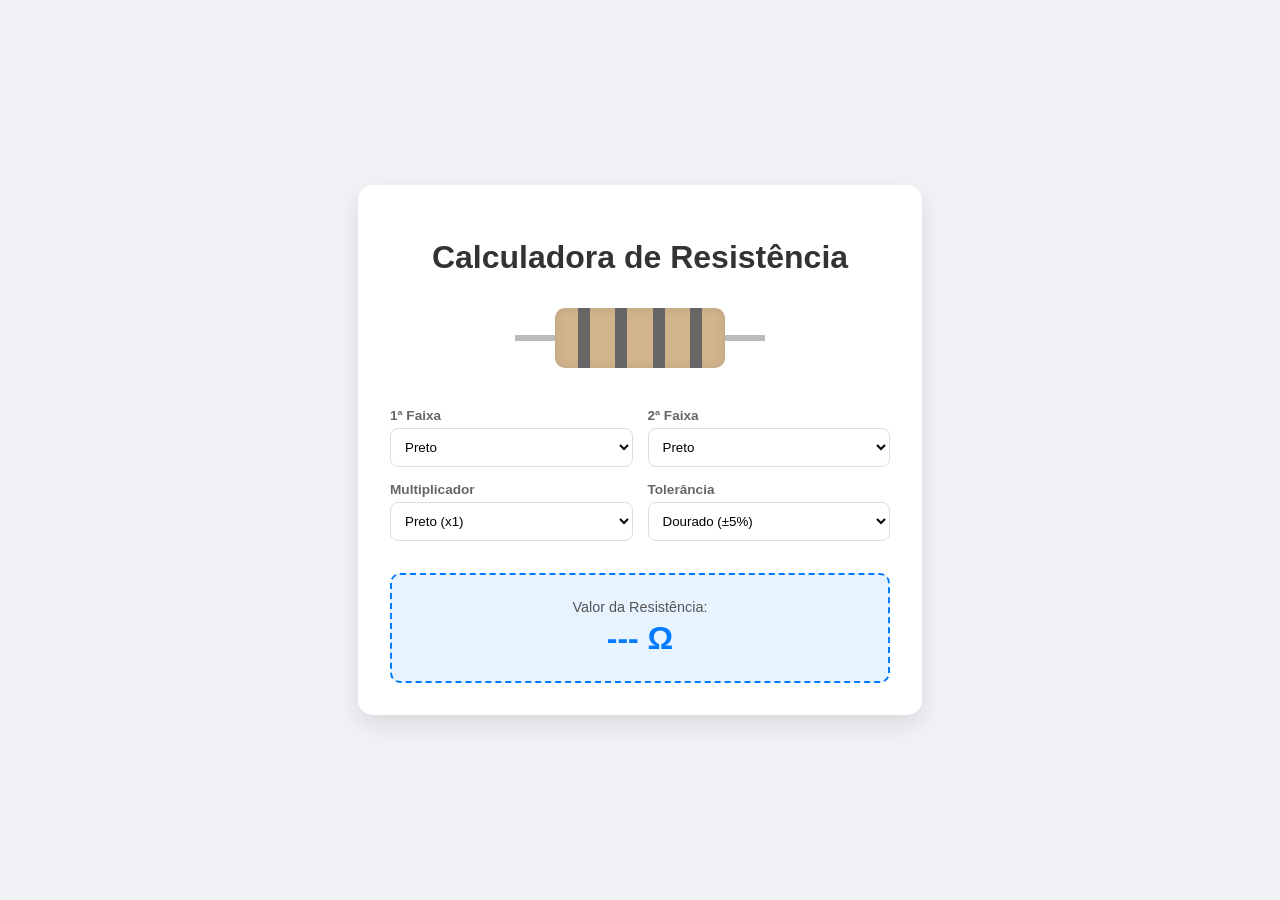
==== CALCULADORA_RESISTORES/index.html @ a849ce99 "Comit 5" ====
<!DOCTYPE html>
<html lang="pt-br">
<head>
    <meta charset="UTF-8">
    <meta name="viewport" content="width=device-width, initial-scale=1.0">
    <title>Calculadora de Resistor</title>
    <link rel="stylesheet" href="style.css">
</head>
<body>

    <div class="container">
        <h1>Calculadora de Resistência</h1>
        
        <div class="resistor-preview">
            <div class="fio"></div>
            <div class="corpo-resistor">
                <div id="faixa1" class="faixa"></div>
                <div id="faixa2" class="faixa"></div>
                <div id="faixa3" class="faixa"></div>
                <div id="faixa4" class="faixa"></div>
            </div>
            <div class="fio"></div>
        </div>

        <div class="controles">
            <div class="campo">
                <label>1ª Faixa</label>
                <select id="select-faixa1">
                    <option value="0">Preto</option>
                    <option value="1">Marrom</option>
                    <option value="2">Vermelho</option>
                    </select>
            </div>

            <div class="campo">
                <label>2ª Faixa</label>
                <select id="select-faixa2">
                    <option value="0">Preto</option>
                    <option value="1">Marrom</option>
                    <option value="2">Vermelho</option>
                    </select>
            </div>

            <div class="campo">
                <label>Multiplicador</label>
                <select id="select-multiplicador">
                    <option value="1">Preto (x1)</option>
                    <option value="10">Marrom (x10)</option>
                    <option value="100">Vermelho (x100)</option>
                    </select>
            </div>

            <div class="campo">
                <label>Tolerância</label>
                <select id="select-tolerancia">
                    <option value="5">Dourado (±5%)</option>
                    <option value="10">Prata (±10%)</option>
                </select>
            </div>
        </div>

        <div id="resultado-container">
            <span class="label-resultado">Valor da Resistência:</span>
            <div id="resultado">--- Ω</div>
        </div>
    </div>

</body>
</html>
---- CALCULADORA_RESISTORES/style.css ----
/* Configurações Gerais */
body {
    font-family: 'Segoe UI', Tahoma, Geneva, Verdana, sans-serif;
    background-color: #f0f2f5;
    display: flex;
    justify-content: center;
    align-items: center;
    height: 100vh;
    margin: 0;
}

.container {
    background: white;
    padding: 2rem;
    border-radius: 15px;
    box-shadow: 0 10px 25px rgba(0,0,0,0.1);
    width: 100%;
    max-width: 500px;
    text-align: center;
}

h1 { color: #333; margin-bottom: 2rem; }

/* Visualização do Resistor */
.resistor-preview {
    display: flex;
    align-items: center;
    justify-content: center;
    margin-bottom: 2.5rem;
}

.fio {
    width: 40px;
    height: 6px;
    background: #bbb;
}

.corpo-resistor {
    width: 150px;
    height: 60px;
    background: #d1b48c; /* Cor bege clássica */
    border-radius: 10px;
    display: flex;
    justify-content: space-around;
    padding: 0 10px;
    position: relative;
    box-shadow: inset 0 0 10px rgba(0,0,0,0.1);
}

.faixa {
    width: 12px;
    height: 100%;
    background: #666; /* Cor padrão inicial */
}

/* Formulário e Selects */
.controles {
    display: grid;
    grid-template-columns: 1fr 1fr;
    gap: 15px;
    margin-bottom: 2rem;
}

.campo {
    display: flex;
    flex-direction: column;
    text-align: left;
}

label {
    font-size: 0.85rem;
    font-weight: bold;
    color: #666;
    margin-bottom: 5px;
}

select {
    padding: 10px;
    border: 1px solid #ddd;
    border-radius: 8px;
    background: #fff;
    cursor: pointer;
}

/* Div de Resultado */
#resultado-container {
    background: #e7f3ff;
    padding: 1.5rem;
    border-radius: 10px;
    border: 2px dashed #007bff;
}

.label-resultado {
    display: block;
    font-size: 0.9rem;
    color: #555;
    margin-bottom: 5px;
}

#resultado {
    font-size: 2rem;
    font-weight: bold;
    color: #007bff;
}
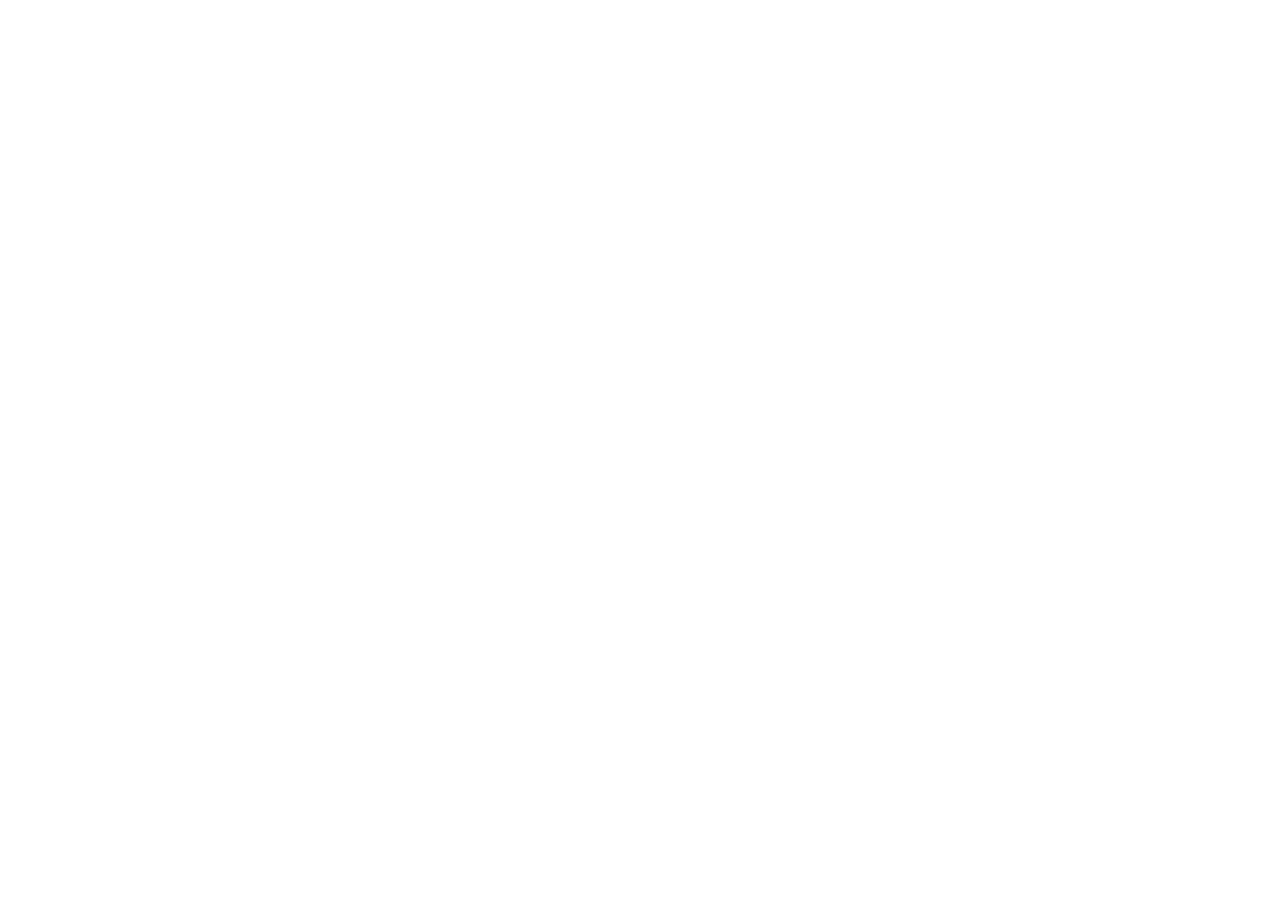
==== commit 9f811f72: "COMIT 6" ====
--- a/CALCULADORA_RESISTORES/index.html
+++ b/CALCULADORA_RESISTORES/index.html
@@ -1,69 +1,14 @@
 <!DOCTYPE html>
-<html lang="pt-br">
+<html lang="en">
 <head>
     <meta charset="UTF-8">
     <meta name="viewport" content="width=device-width, initial-scale=1.0">
-    <title>Calculadora de Resistor</title>
-    <link rel="stylesheet" href="style.css">
+    <meta http-equiv="X-UA-Compatible" content="ie=edge">
+    <title>Document</title>
 </head>
 <body>
-
-    <div class="container">
-        <h1>Calculadora de Resistência</h1>
-        
-        <div class="resistor-preview">
-            <div class="fio"></div>
-            <div class="corpo-resistor">
-                <div id="faixa1" class="faixa"></div>
-                <div id="faixa2" class="faixa"></div>
-                <div id="faixa3" class="faixa"></div>
-                <div id="faixa4" class="faixa"></div>
-            </div>
-            <div class="fio"></div>
-        </div>
-
-        <div class="controles">
-            <div class="campo">
-                <label>1ª Faixa</label>
-                <select id="select-faixa1">
-                    <option value="0">Preto</option>
-                    <option value="1">Marrom</option>
-                    <option value="2">Vermelho</option>
-                    </select>
-            </div>
-
-            <div class="campo">
-                <label>2ª Faixa</label>
-                <select id="select-faixa2">
-                    <option value="0">Preto</option>
-                    <option value="1">Marrom</option>
-                    <option value="2">Vermelho</option>
-                    </select>
-            </div>
-
-            <div class="campo">
-                <label>Multiplicador</label>
-                <select id="select-multiplicador">
-                    <option value="1">Preto (x1)</option>
-                    <option value="10">Marrom (x10)</option>
-                    <option value="100">Vermelho (x100)</option>
-                    </select>
-            </div>
-
-            <div class="campo">
-                <label>Tolerância</label>
-                <select id="select-tolerancia">
-                    <option value="5">Dourado (±5%)</option>
-                    <option value="10">Prata (±10%)</option>
-                </select>
-            </div>
-        </div>
-
-        <div id="resultado-container">
-            <span class="label-resultado">Valor da Resistência:</span>
-            <div id="resultado">--- Ω</div>
-        </div>
-    </div>
-
+    <script src="cores4.js"></script>
+    <script src="cores5.js"></script>
+    <script src="calculadoraResistores.js"></script>
 </body>
 </html>
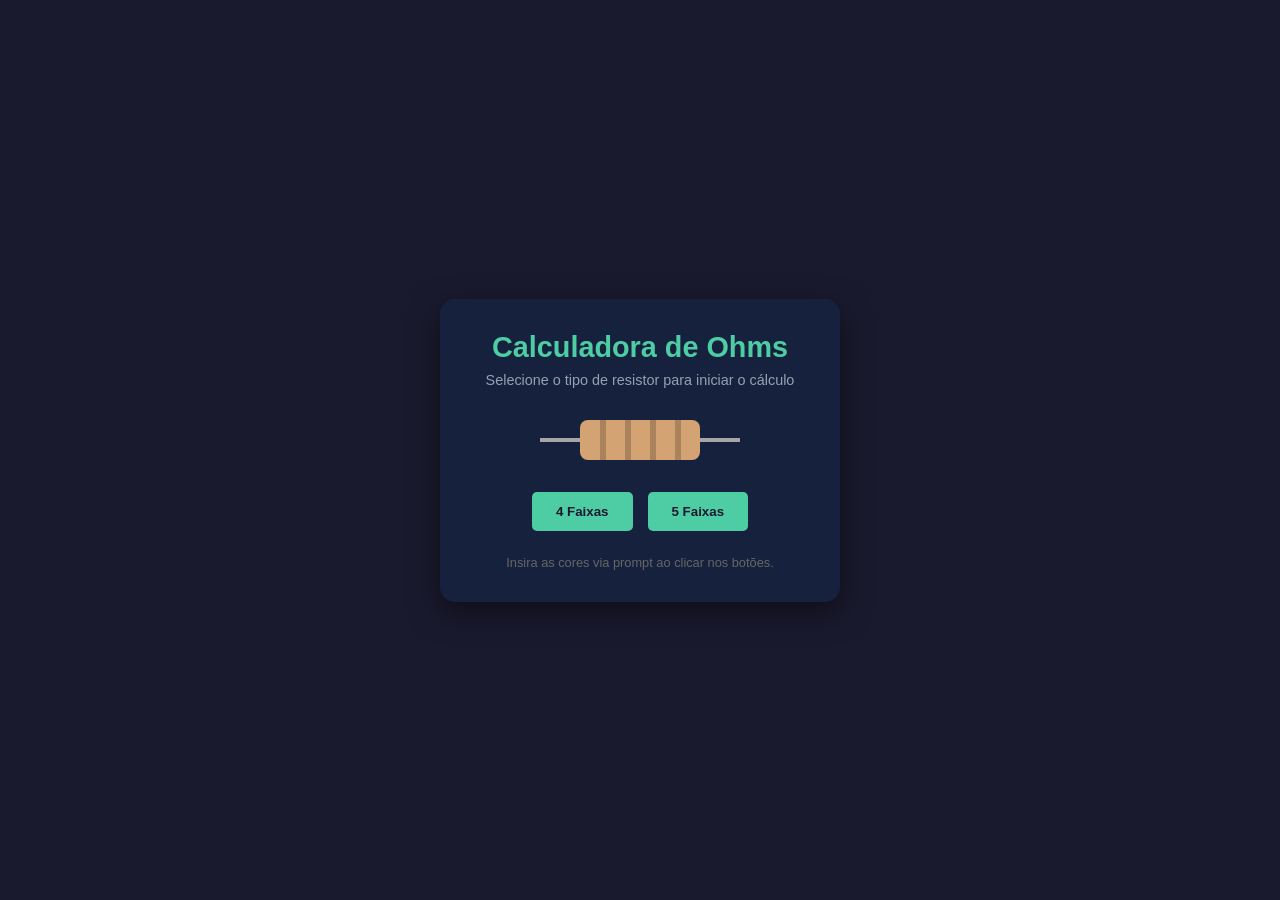
==== commit f29683d3: "COMIT - 7" ====
--- a/CALCULADORA_RESISTORES/index.html
+++ b/CALCULADORA_RESISTORES/index.html
@@ -1,14 +1,40 @@
 <!DOCTYPE html>
-<html lang="en">
+<html lang="pt-br">
 <head>
     <meta charset="UTF-8">
     <meta name="viewport" content="width=device-width, initial-scale=1.0">
-    <meta http-equiv="X-UA-Compatible" content="ie=edge">
-    <title>Document</title>
+    <title>Calculadora de Resistores</title>
+    <link rel="stylesheet" href="style.css">
 </head>
 <body>
+
+    <div class="container">
+        <header>
+            <h1>Calculadora de Ohms</h1>
+            <p>Selecione o tipo de resistor para iniciar o cálculo</p>
+        </header>
+
+        <div class="resistor-display">
+            <div class="wire"></div>
+            <div class="resistor-body">
+                <div class="stripe s1"></div>
+                <div class="stripe s2"></div>
+                <div class="stripe s3"></div>
+                <div class="stripe s4"></div>
+            </div>
+            <div class="wire"></div>
+        </div>
+
+        <div class="button-group">
+            <button onclick="cores4()" class="btn">4 Faixas</button>
+            <button onclick="cores5()" class="btn">5 Faixas</button>
+        </div>
+
+        <footer>
+            <p>Insira as cores via prompt ao clicar nos botões.</p>
+        </footer>
+    </div>
+    <script src="cores5.js"></script>
     <script src="cores4.js"></script>
-    <script src="cores5.js"></script>
-    <script src="calculadoraResistores.js"></script>
 </body>
 </html>
--- a/CALCULADORA_RESISTORES/style.css
+++ b/CALCULADORA_RESISTORES/style.css
@@ -0,0 +1,103 @@
+/* Reset básico */
+* {
+    margin: 0;
+    padding: 0;
+    box-sizing: border-box;
+    font-family: 'Segoe UI', Tahoma, Geneva, Verdana, sans-serif;
+}
+
+body {
+    background-color: #1a1a2e;
+    color: #ffffff;
+    display: flex;
+    justify-content: center;
+    align-items: center;
+    height: 100vh;
+}
+
+.container {
+    background-color: #16213e;
+    padding: 2rem;
+    border-radius: 15px;
+    box-shadow: 0 10px 30px rgba(0, 0, 0, 0.5);
+    text-align: center;
+    width: 90%;
+    max-width: 400px;
+}
+
+header h1 {
+    font-size: 1.8rem;
+    margin-bottom: 0.5rem;
+    color: #4ecca3;
+}
+
+header p {
+    font-size: 0.9rem;
+    color: #94a1b2;
+    margin-bottom: 2rem;
+}
+
+/* Estilização do Resistor Visual */
+.resistor-display {
+    display: flex;
+    align-items: center;
+    justify-content: center;
+    margin-bottom: 2rem;
+}
+
+.resistor-body {
+    width: 120px;
+    height: 40px;
+    background-color: #d4a373;
+    border-radius: 8px;
+    display: flex;
+    justify-content: space-around;
+    align-items: center;
+    position: relative;
+    padding: 0 10px;
+}
+
+.wire {
+    width: 40px;
+    height: 4px;
+    background-color: #a5a5a5;
+}
+
+.stripe {
+    width: 6px;
+    height: 100%;
+    background-color: rgba(0,0,0,0.2);
+}
+
+/* Botões */
+.button-group {
+    display: flex;
+    gap: 15px;
+    justify-content: center;
+}
+
+.btn {
+    background-color: #4ecca3;
+    color: #1a1a2e;
+    border: none;
+    padding: 12px 24px;
+    border-radius: 5px;
+    font-weight: bold;
+    cursor: pointer;
+    transition: transform 0.2s, background-color 0.2s;
+}
+
+.btn:hover {
+    background-color: #45b293;
+    transform: translateY(-2px);
+}
+
+.btn:active {
+    transform: translateY(0);
+}
+
+footer p {
+    margin-top: 1.5rem;
+    font-size: 0.8rem;
+    color: #666;
+}
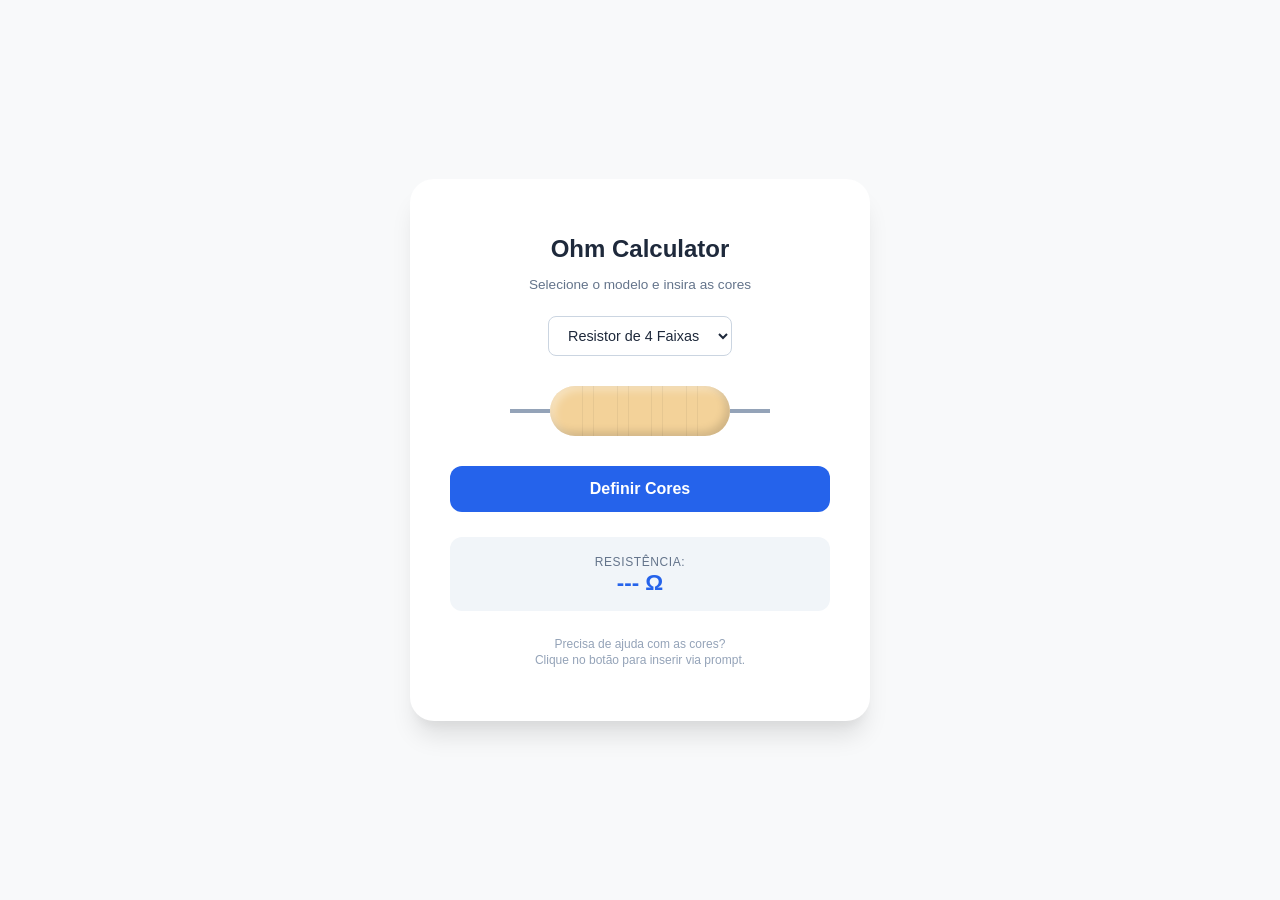
==== commit 5d8d35be: "COMIT - 9" ====
--- a/CALCULADORA_RESISTORES/index.html
+++ b/CALCULADORA_RESISTORES/index.html
@@ -3,38 +3,63 @@
 <head>
     <meta charset="UTF-8">
     <meta name="viewport" content="width=device-width, initial-scale=1.0">
-    <title>Calculadora de Resistores</title>
+    <title>Calculadora de Resistores Pro</title>
     <link rel="stylesheet" href="style.css">
 </head>
 <body>
 
-    <div class="container">
+    <div id="container">
         <header>
-            <h1>Calculadora de Ohms</h1>
-            <p>Selecione o tipo de resistor para iniciar o cálculo</p>
+            <h1>Ohm Calculator</h1>
+            <p>Selecione o modelo e insira as cores</p>
         </header>
 
-        <div class="resistor-display">
+        <div class="select-wrapper">
+            <select id="tipo-resistor" onchange="alternarModo()">
+                <option value="4">Resistor de 4 Faixas</option>
+                <option value="5">Resistor de 5 Faixas</option>
+            </select>
+        </div>
+
+        <div id="resistor-display">
             <div class="wire"></div>
-            <div class="resistor-body">
-                <div class="stripe s1"></div>
-                <div class="stripe s2"></div>
-                <div class="stripe s3"></div>
-                <div class="stripe s4"></div>
-            </div>
+            <div id="resistor-body">
+                <div class="stripe" id="s1"></div>
+                <div class="stripe" id="s2"></div>
+                <div class="stripe" id="s3"></div>
+                <div class="stripe" id="s4"></div>
+                <div class="stripe" id="s5"></div> </div>
             <div class="wire"></div>
         </div>
 
-        <div class="button-group">
-            <button onclick="cores4()" class="btn">4 Faixas</button>
-            <button onclick="cores5()" class="btn">5 Faixas</button>
+        <button onclick="iniciarCalculo()" class="btn-main">Definir Cores</button>
+
+        <div id="resultado-container">
+            <span id="label-res">Resistência:</span>
+            <div id="valor-ohm">--- Ω</div>
         </div>
 
         <footer>
-            <p>Insira as cores via prompt ao clicar nos botões.</p>
+            <p>Precisa de ajuda com as cores? <br> Clique no botão para inserir via prompt.</p>
         </footer>
     </div>
+
+    <script src="cores4.js"></script>
     <script src="cores5.js"></script>
-    <script src="cores4.js"></script>
+    <script>
+        // Função simples para alternar a exibição da 5ª faixa
+        function alternarModo() {
+            const tipo = document.getElementById('tipo-resistor').value;
+            const s5 = document.getElementById('s5');
+            s5.style.display = (tipo === "5") ? "block" : "none";
+        }
+
+        // Função para chamar o script correto baseado na escolha
+        function iniciarCalculo() {
+            const tipo = document.getElementById('tipo-resistor').value;
+            if (tipo === "4") cores4();
+            else cores5();
+        }
+    </script>
 </body>
 </html>
--- a/CALCULADORA_RESISTORES/style.css
+++ b/CALCULADORA_RESISTORES/style.css
@@ -1,103 +1,144 @@
-/* Reset básico */
-* {
-    margin: 0;
-    padding: 0;
-    box-sizing: border-box;
-    font-family: 'Segoe UI', Tahoma, Geneva, Verdana, sans-serif;
+:root {
+    --bg-color: #f8f9fa;
+    --container-bg: #ffffff;
+    --primary: #2563eb;
+    --primary-hover: #1d4ed8;
+    --resistor-color: #f3d299;
+    --text-main: #1e293b;
 }
 
 body {
-    background-color: #1a1a2e;
-    color: #ffffff;
+    background-color: var(--bg-color);
+    font-family: 'Inter', -apple-system, BlinkMacSystemFont, "Segoe UI", Roboto, sans-serif;
     display: flex;
     justify-content: center;
     align-items: center;
     height: 100vh;
+    margin: 0;
 }
 
-.container {
-    background-color: #16213e;
-    padding: 2rem;
-    border-radius: 15px;
-    box-shadow: 0 10px 30px rgba(0, 0, 0, 0.5);
+#container {
+    background: var(--container-bg);
+    padding: 40px;
+    border-radius: 24px;
+    box-shadow: 0 20px 25px -5px rgba(0, 0, 0, 0.1), 0 10px 10px -5px rgba(0, 0, 0, 0.04);
     text-align: center;
-    width: 90%;
-    max-width: 400px;
+    width: 380px;
 }
 
 header h1 {
-    font-size: 1.8rem;
-    margin-bottom: 0.5rem;
-    color: #4ecca3;
+    font-size: 1.5rem;
+    color: var(--text-main);
+    margin-bottom: 8px;
 }
 
 header p {
-    font-size: 0.9rem;
-    color: #94a1b2;
-    margin-bottom: 2rem;
+    font-size: 0.85rem;
+    color: #64748b;
+    margin-bottom: 24px;
 }
 
-/* Estilização do Resistor Visual */
-.resistor-display {
+/* Dropdown Estilizado */
+.select-wrapper {
+    margin-bottom: 20px;
+}
+
+select {
+    padding: 10px 15px;
+    border-radius: 8px;
+    border: 1px solid #cbd5e1;
+    background: white;
+    font-size: 0.9rem;
+    color: var(--text-main);
+    cursor: pointer;
+    outline: none;
+    transition: border 0.2s;
+}
+
+select:focus {
+    border-color: var(--primary);
+}
+
+/* --- O Resistor --- */
+#resistor-display {
     display: flex;
     align-items: center;
     justify-content: center;
-    margin-bottom: 2rem;
-}
-
-.resistor-body {
-    width: 120px;
-    height: 40px;
-    background-color: #d4a373;
-    border-radius: 8px;
-    display: flex;
-    justify-content: space-around;
-    align-items: center;
-    position: relative;
-    padding: 0 10px;
+    margin: 30px 0;
 }
 
 .wire {
     width: 40px;
     height: 4px;
-    background-color: #a5a5a5;
+    background: #94a3b8;
+}
+
+#resistor-body {
+    width: 160px;
+    height: 50px;
+    background: var(--resistor-color);
+    border-radius: 25px;
+    display: flex;
+    justify-content: space-evenly;
+    align-items: center;
+    padding: 0 10px;
+    box-shadow: inset -4px -4px 8px rgba(0,0,0,0.15), 
+                inset 4px 4px 8px rgba(255,255,255,0.4);
 }
 
 .stripe {
-    width: 6px;
+    width: 10px;
     height: 100%;
-    background-color: rgba(0,0,0,0.2);
+    background-color: transparent; /* Invisível até o prompt */
+    border-left: 1px solid rgba(0,0,0,0.05);
+    border-right: 1px solid rgba(0,0,0,0.05);
 }
 
-/* Botões */
-.button-group {
-    display: flex;
-    gap: 15px;
-    justify-content: center;
+#s5 { display: none; } /* Escondido por padrão */
+
+/* Botão Principal */
+.btn-main {
+    width: 100%;
+    padding: 14px;
+    background: var(--primary);
+    color: white;
+    border: none;
+    border-radius: 12px;
+    font-weight: 600;
+    font-size: 1rem;
+    cursor: pointer;
+    transition: all 0.2s;
 }
 
-.btn {
-    background-color: #4ecca3;
-    color: #1a1a2e;
-    border: none;
-    padding: 12px 24px;
-    border-radius: 5px;
-    font-weight: bold;
-    cursor: pointer;
-    transition: transform 0.2s, background-color 0.2s;
+.btn-main:hover {
+    background: var(--primary-hover);
+    transform: translateY(-1px);
 }
 
-.btn:hover {
-    background-color: #45b293;
-    transform: translateY(-2px);
+/* Resultado */
+#resultado-container {
+    margin-top: 25px;
+    padding: 15px;
+    background: #f1f5f9;
+    border-radius: 12px;
 }
 
-.btn:active {
-    transform: translateY(0);
+#label-res {
+    font-size: 0.75rem;
+    text-transform: uppercase;
+    letter-spacing: 0.05em;
+    color: #64748b;
 }
 
-footer p {
-    margin-top: 1.5rem;
-    font-size: 0.8rem;
-    color: #666;
+#valor-ohm {
+    font-size: 1.4rem;
+    font-weight: 700;
+    color: var(--primary);
+}
+
+footer {
+    margin-top: 25px;
+    font-size: 0.75rem;
+    color: #94a3b8;
+    line-height: 1.4;
 }
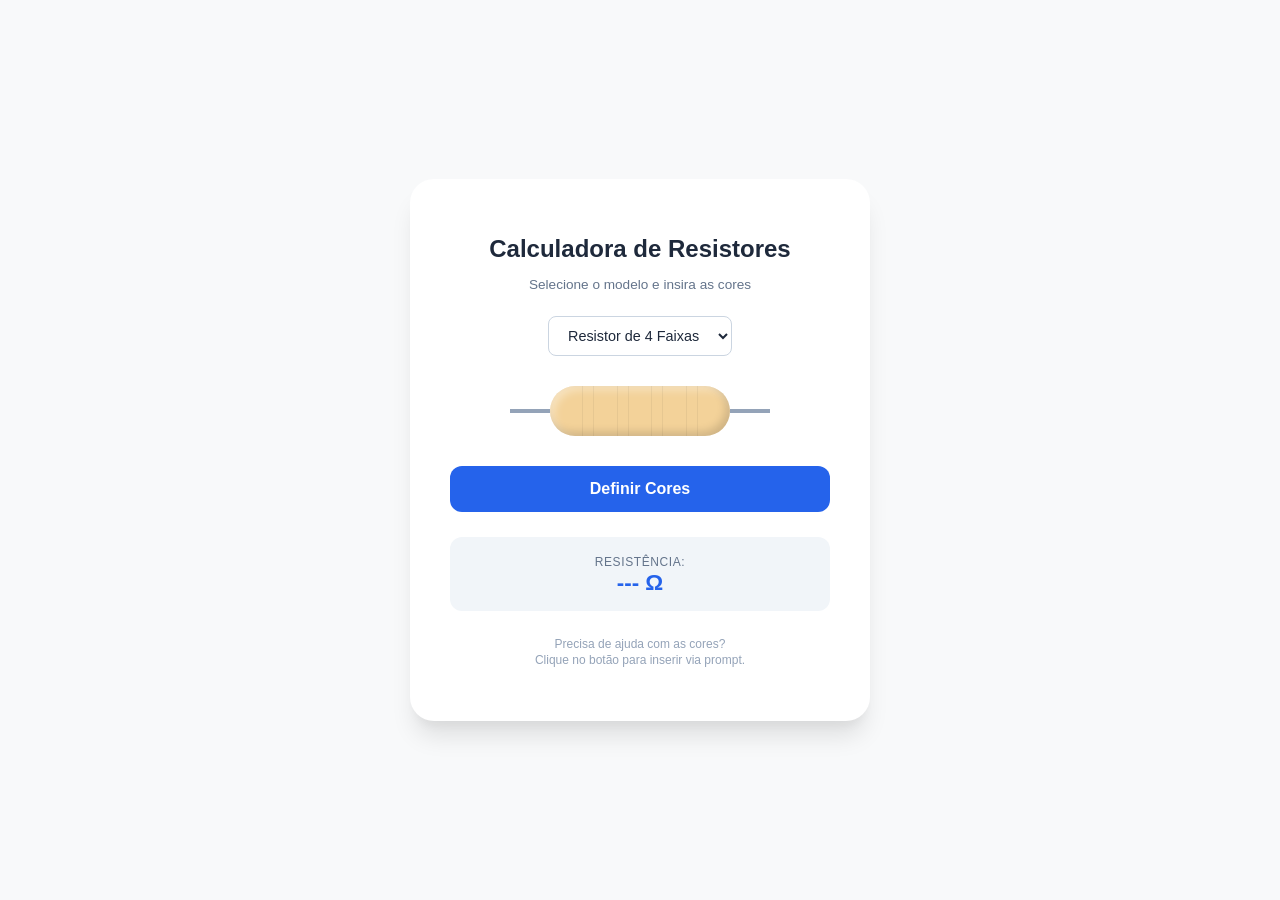
==== commit 07b8536a: "Update index.html" ====
--- a/CALCULADORA_RESISTORES/index.html
+++ b/CALCULADORA_RESISTORES/index.html
@@ -10,7 +10,7 @@
 
     <div id="container">
         <header>
-            <h1>Ohm Calculator</h1>
+            <h1>Calculadora de Resistores</h1>
             <p>Selecione o modelo e insira as cores</p>
         </header>
 
